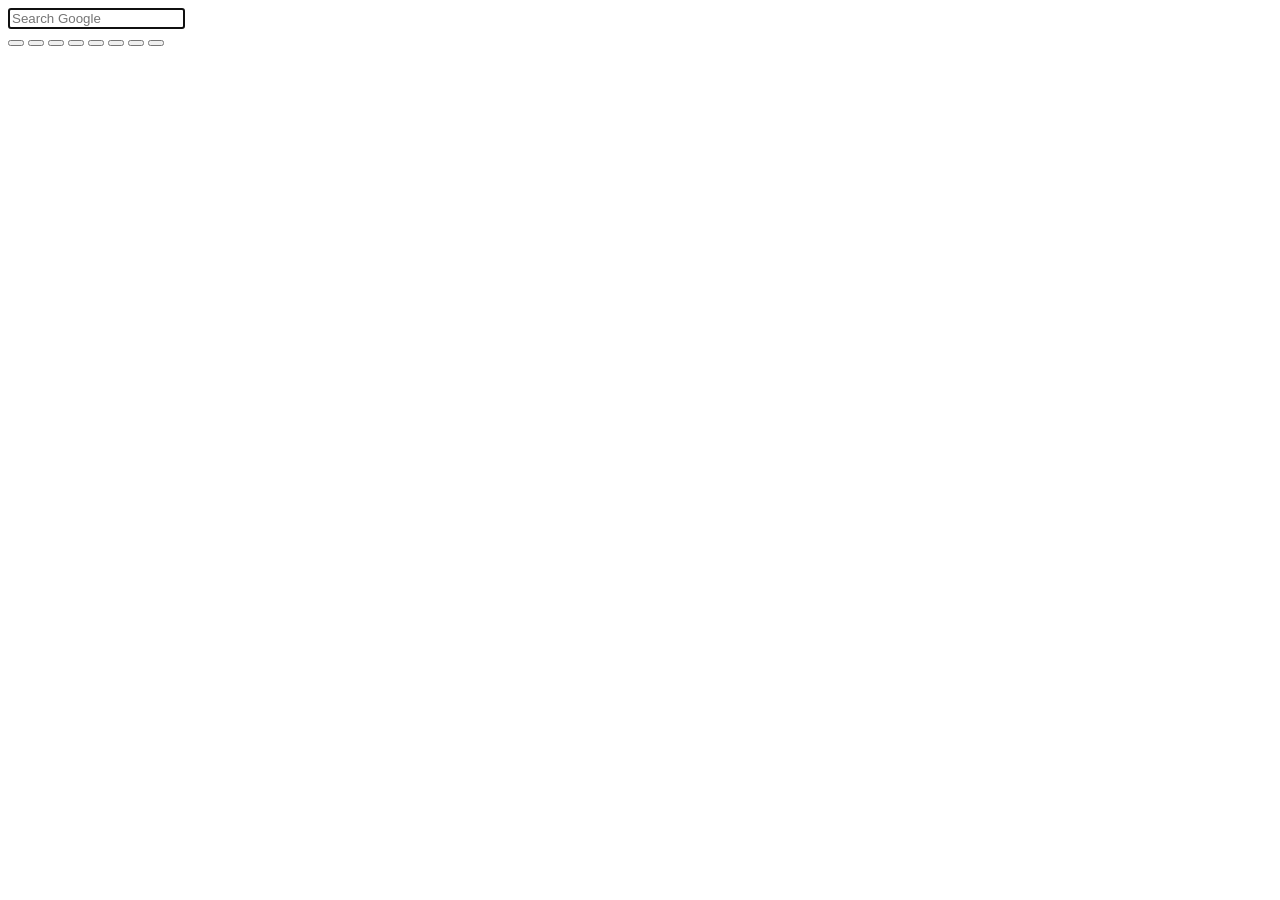
==== index.html @ 5649e220 "Added search box" ====
<!DOCTYPE html>
<html>

<head>
    <title>Home</title>
    
</head>

<body>
    <form id="searchForm">
        <input type="text" name="q" id = "searchBox" placeholder="Search Google" autocomplete="on" autofocus>
        
    </form>
    <button></button>
    <button></button>
    <button></button>
    <button></button>
    <button></button>
    <button></button>
    <button></button>
    <button></button>
<script src="script.js"></script>
</body>

</html>
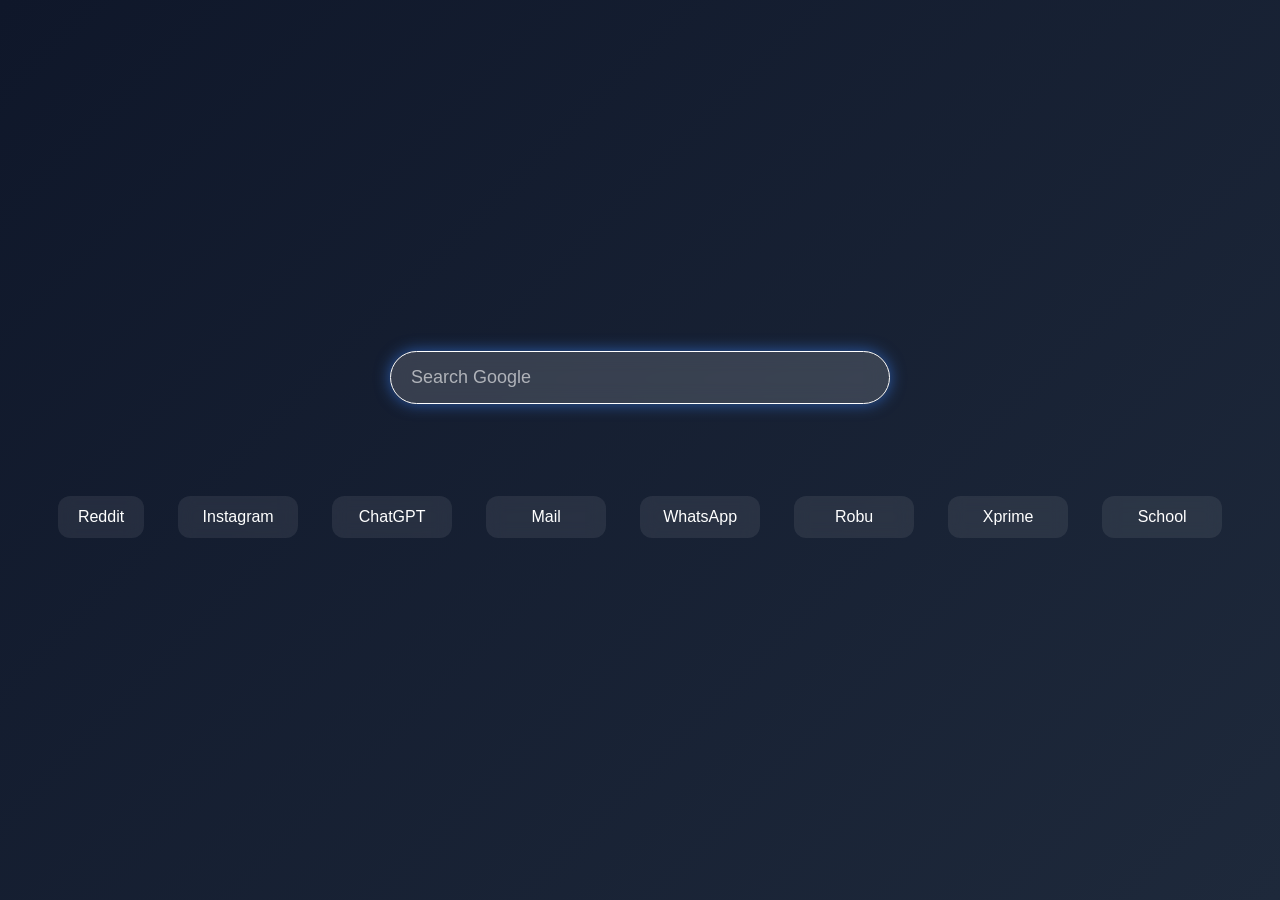
==== commit d19b3dbc: "First version" ====
--- a/index.html
+++ b/index.html
@@ -3,23 +3,25 @@
 
 <head>
     <title>Home</title>
-    
+    <link rel="stylesheet" href="styles.css">
 </head>
 
 <body>
     <form id="searchForm">
-        <input type="text" name="q" id = "searchBox" placeholder="Search Google" autocomplete="on" autofocus>
-        
+        <input type="text" name="q" id="searchBox" placeholder="Search Google" autocomplete="on" autofocus>
+
     </form>
-    <button></button>
-    <button></button>
-    <button></button>
-    <button></button>
-    <button></button>
-    <button></button>
-    <button></button>
-    <button></button>
-<script src="script.js"></script>
+    <div class="quick-links">
+        <button id="Reddit">Reddit</button>
+        <button id="Instagram">Instagram</button>
+        <button id="ChatGPT">ChatGPT</button>
+        <button id="Mail">Mail</button>
+        <button id="Whatsapp">WhatsApp</button>
+        <button id="Robu">Robu</button>
+        <button id="Xprime">Xprime</button>
+        <button id="School">School</button>
+    </div>
+    <script src="script.js"></script>
 </body>
 
 </html>
--- a/styles.css
+++ b/styles.css
@@ -0,0 +1,95 @@
+/* Reset */
+* {
+    margin: 0;
+    padding: 0;
+    box-sizing: border-box;
+}
+
+/* Background */
+body {
+    height: 100vh;
+    background: linear-gradient(135deg, #0f172a, #1e293b);
+    font-family: system-ui, -apple-system, BlinkMacSystemFont, sans-serif;
+    display: flex;
+    flex-direction: column;
+    align-items: center;
+    justify-content: center;
+    color: white;
+}
+
+/* Search box */
+#searchBox {
+    width: 500px;
+    max-width: 80vw;
+    padding: 15px 20px;
+    font-size: 18px;
+    border-radius: 30px;
+    border: 1px solid;
+    outline: none;
+    background: rgba(255, 255, 255, 0.08);
+    color: white;
+    backdrop-filter: blur(10px);
+    transition: 0.3s ease;
+}
+
+#searchBox::placeholder {
+    color: rgba(255, 255, 255, 0.6);
+}
+
+#searchBox:focus {
+    background: rgba(255, 255, 255, 0.15);
+    box-shadow: 0 0 15px rgba(59, 130, 246, 0.6);
+}
+
+/* Button grid */
+button {
+    margin: 12px;
+    padding: 15px 25px;
+    font-size: 16px;
+    border-radius: 15px;
+    border: none;
+    cursor: pointer;
+    background: rgba(255, 255, 255, 0.08);
+    color: white;
+    transition: 0.25s ease;
+    backdrop-filter: blur(8px);
+}
+
+/* Hover effect */
+button:hover {
+    background: rgba(59, 130, 246, 0.4);
+    transform: translateY(-3px);
+    box-shadow: 0 8px 20px rgba(0, 0, 0, 0.3);
+}
+
+/* Layout spacing */
+form {
+    margin-bottom: 40px;
+}
+
+button:nth-child(n+2) {
+    width: 120px;
+}
+.quick-links {
+    display: flex;
+    justify-content: center;   /* center horizontally */
+    align-items: center;
+    gap: 10px;                 /* space between buttons */
+    flex-wrap: nowrap;         /* force single line */
+    margin-top: 40px;
+}
+
+.quick-links button {
+    padding: 12px 20px;
+    border-radius: 12px;
+    border: none;
+    cursor: pointer;
+    background: rgba(255, 255, 255, 0.08);
+    color: white;
+    transition: 0.25s ease;
+}
+
+.quick-links button:hover {
+    background: rgba(59, 130, 246, 0.4);
+    transform: translateY(-3px);
+}
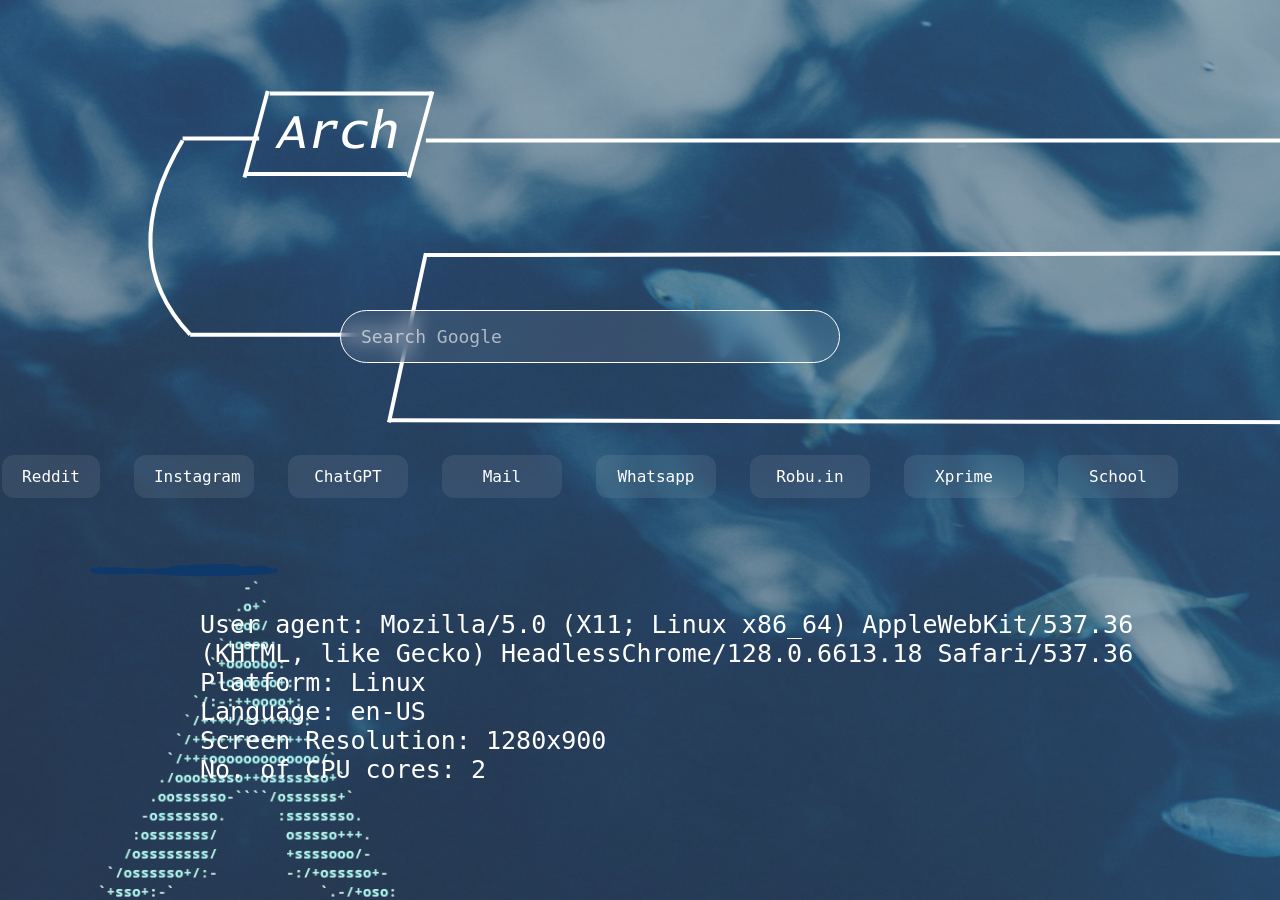
==== commit 3ff873da: "something" ====
--- a/index.html
+++ b/index.html
@@ -4,23 +4,25 @@
 <head>
     <title>Home</title>
     <link rel="stylesheet" href="styles.css">
+    
 </head>
 
-<body>
+<body background="Arch.png">
     <form id="searchForm">
-        <input type="text" name="q" id="searchBox" placeholder="Search Google" autocomplete="on" autofocus>
+        <input type="text" name="q" id="searchBox" placeholder="Search Google" autocomplete="on">
 
     </form>
     <div class="quick-links">
         <button id="Reddit">Reddit</button>
-        <button id="Instagram">Instagram</button>
-        <button id="ChatGPT">ChatGPT</button>
+        <button id="Instagram">Instagram</p></button>
+        <button id="ChatGPT">ChatGPT</p></button>
         <button id="Mail">Mail</button>
-        <button id="Whatsapp">WhatsApp</button>
-        <button id="Robu">Robu</button>
+        <button id="Whatsapp">Whatsapp</button>
+        <button id="Robu">Robu.in</button>
         <button id="Xprime">Xprime</button>
         <button id="School">School</button>
     </div>
+    <div id="stats"></div>
     <script src="script.js"></script>
 </body>
 
--- a/styles.css
+++ b/styles.css
@@ -8,13 +8,16 @@
 /* Background */
 body {
     height: 100vh;
-    background: linear-gradient(135deg, #0f172a, #1e293b);
-    font-family: system-ui, -apple-system, BlinkMacSystemFont, sans-serif;
+    
+    font-family: Consolas, Monaco, "Lucida Console", monospace;
     display: flex;
     flex-direction: column;
     align-items: center;
-    justify-content: center;
-    color: white;
+    justify-content: flex-start;
+    padding-top: 310px;
+    padding-right: 100px;
+    color: #FFFFFF;
+    
 }
 
 /* Search box */
@@ -22,7 +25,9 @@
     width: 500px;
     max-width: 80vw;
     padding: 15px 20px;
+    
     font-size: 18px;
+    font-family: Consolas, Monaco, "Lucida Console", monospace;
     border-radius: 30px;
     border: 1px solid;
     outline: none;
@@ -30,10 +35,12 @@
     color: white;
     backdrop-filter: blur(10px);
     transition: 0.3s ease;
+    
 }
 
 #searchBox::placeholder {
     color: rgba(255, 255, 255, 0.6);
+    
 }
 
 #searchBox:focus {
@@ -46,6 +53,8 @@
     margin: 12px;
     padding: 15px 25px;
     font-size: 16px;
+    font-family: Consolas, Monaco, "Lucida Console", monospace;
+    
     border-radius: 15px;
     border: none;
     cursor: pointer;
@@ -70,12 +79,16 @@
 button:nth-child(n+2) {
     width: 120px;
 }
+
 .quick-links {
     display: flex;
-    justify-content: center;   /* center horizontally */
+    justify-content: center;
+    /* center horizontally */
     align-items: center;
-    gap: 10px;                 /* space between buttons */
-    flex-wrap: nowrap;         /* force single line */
+    gap: 10px;
+    /* space between buttons */
+    flex-wrap: nowrap;
+    /* force single line */
     margin-top: 40px;
 }
 
@@ -92,4 +105,10 @@
 .quick-links button:hover {
     background: rgba(59, 130, 246, 0.4);
     transform: translateY(-3px);
-}+}
+
+#stats{
+    padding-top: 100px;
+    padding-left: 200px;
+    font-size: 25px;
+}
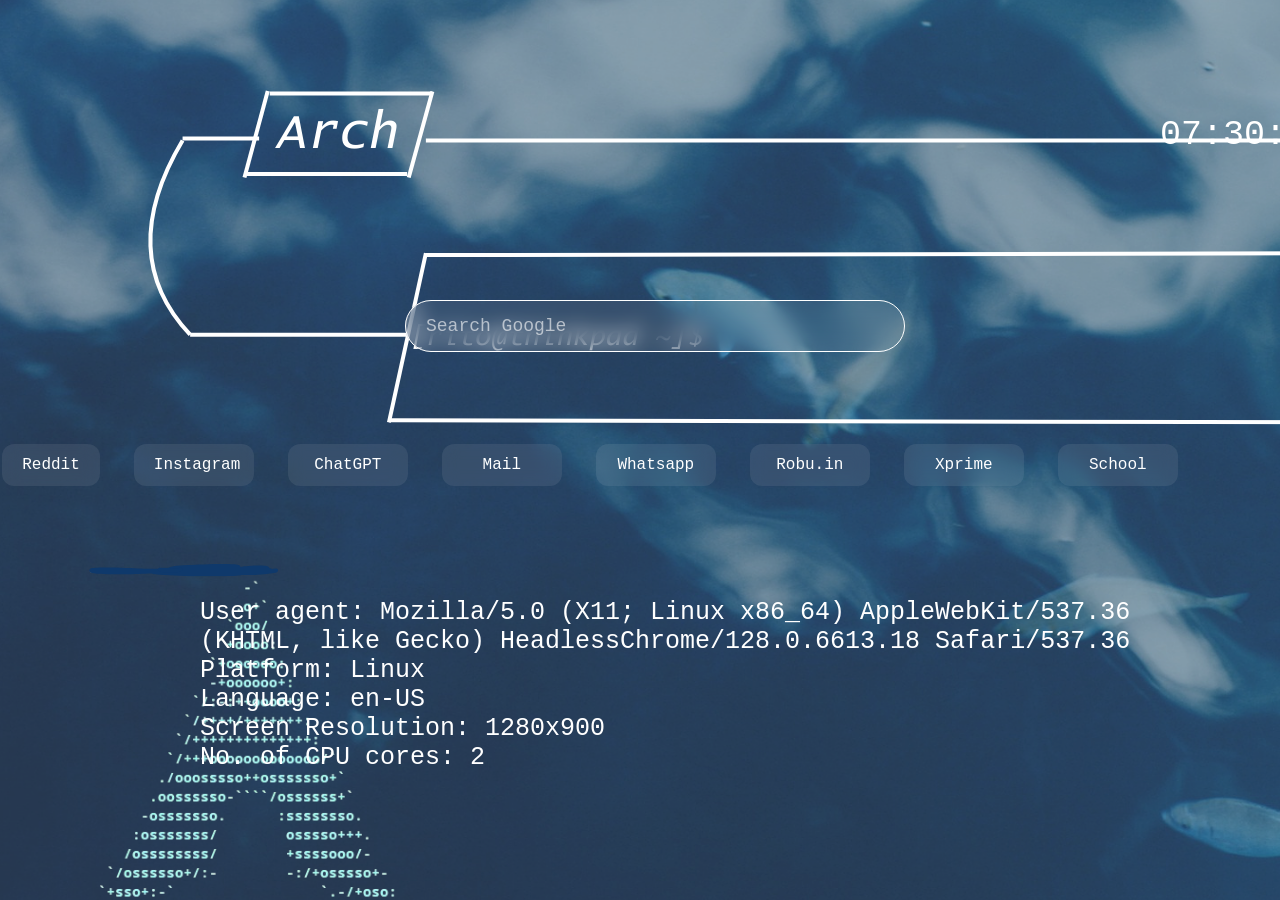
==== commit 13b6b4df: "final" ====
--- a/index.html
+++ b/index.html
@@ -8,6 +8,7 @@
 </head>
 
 <body background="Arch.png">
+    <div id = "clock"></div>
     <form id="searchForm">
         <input type="text" name="q" id="searchBox" placeholder="Search Google" autocomplete="on">
 
--- a/styles.css
+++ b/styles.css
@@ -14,7 +14,7 @@
     flex-direction: column;
     align-items: center;
     justify-content: flex-start;
-    padding-top: 310px;
+    
     padding-right: 100px;
     color: #FFFFFF;
     
@@ -23,9 +23,11 @@
 /* Search box */
 #searchBox {
     width: 500px;
+    
     max-width: 80vw;
     padding: 15px 20px;
     
+    margin-left: 130px;
     font-size: 18px;
     font-family: Consolas, Monaco, "Lucida Console", monospace;
     border-radius: 30px;
@@ -112,3 +114,16 @@
     padding-left: 200px;
     font-size: 25px;
 }
+#clock {
+    
+    position: relative;
+    top: 0px;
+    font-size: 35px;
+    text-align: center;
+    padding-bottom: 145px;
+    padding-top : 115px;
+    padding-left :1350px;
+    font-family: Consolas, Monaco, "Lucida Console", monospace;
+    
+    
+}
